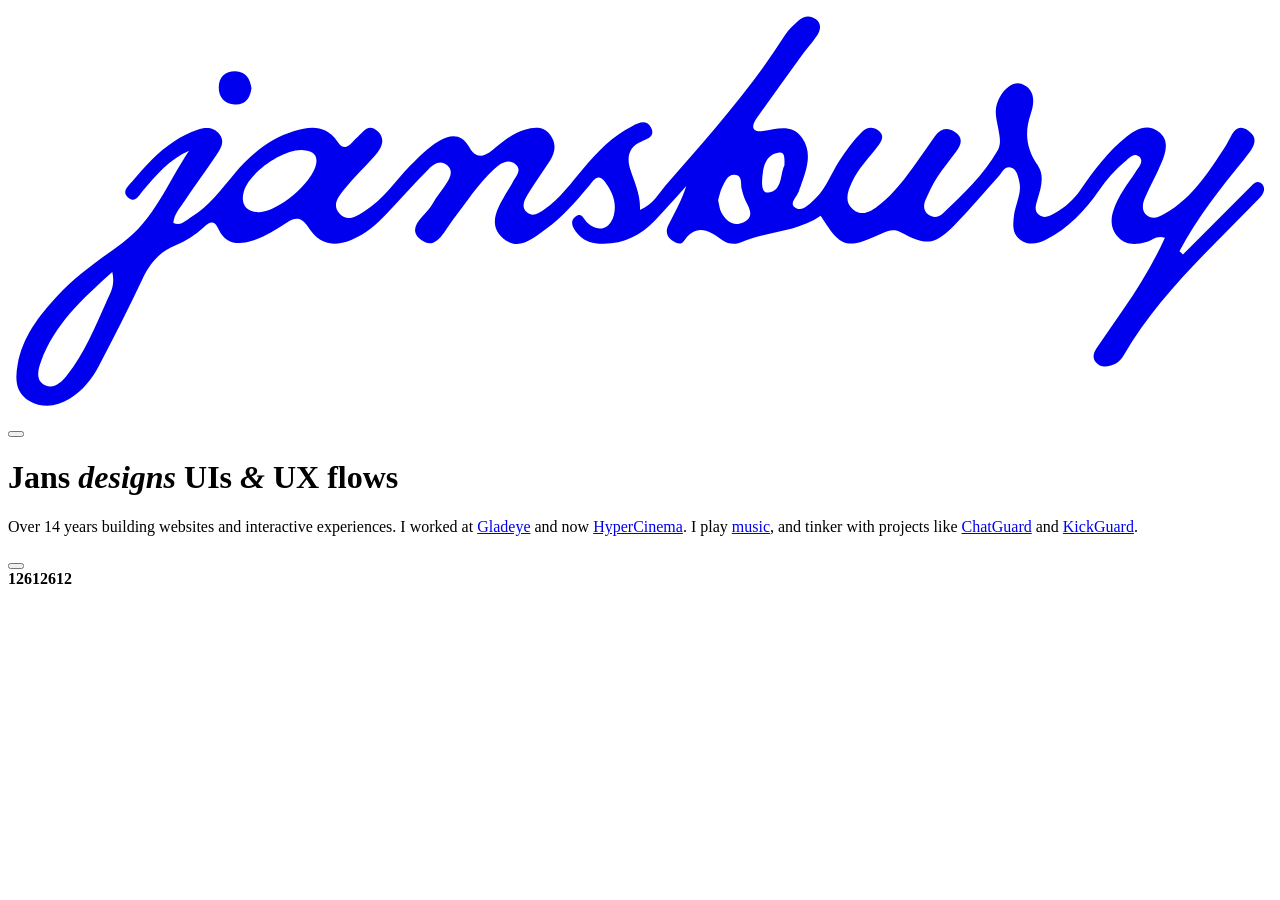
==== docs/index.html @ 8703f207 "Clock hands: black batons inlaid with the page colour, and a red seconds hand with a disc" ====
<!doctype html>
<!--
   _   _ _____ _     _     ___    _____ _   _ _____ ____  _____
  | | | | ____| |   | |   / _ \  |_   _| | | | ____|  _ \| ____|
  | |_| |  _| | |   | |  | | | |   | | | |_| |  _| | |_) |  _|
  |  _  | |___| |___| |__| |_| |   | | |  _  | |___|  _ <| |___
  |_| |_|_____|_____|_____\___/    |_| |_| |_|_____|_| \_\_____|

  You opened the hood. Built by hand by Jans.
-->
<html lang="en" data-theme="orange">
<head>
  <meta charset="utf-8">
  <meta http-equiv="Content-Security-Policy" content="default-src 'self'; script-src 'self'; style-src 'self'; img-src 'self' data:; font-src 'self'; connect-src 'self' https://api.open-meteo.com; object-src 'none'; base-uri 'none'; form-action 'none'">
  <meta name="format-detection" content="telephone=no">
  <meta name="referrer" content="strict-origin-when-cross-origin">
  <meta name="viewport" content="width=device-width, initial-scale=1">
  <title>Jansbury</title>
  <meta name="description" content="Jans designs, builds and automates things, from Auckland, NZ.">
  <meta name="robots" content="noindex, nofollow, noarchive">
  <meta name="theme-color" content="#da5328">
  <script src="/palette.js"></script>
  <meta property="og:type" content="website">
  <meta property="og:url" content="https://jansbury.com/">
  <meta property="og:title" content="Jansbury">
  <meta property="og:description" content="Jans designs, builds and automates things, from Auckland, NZ.">
  <meta property="og:image" content="https://jansbury.com/og.jpg">
  <meta property="og:image:type" content="image/jpeg">
  <meta property="og:image:width" content="1200">
  <meta property="og:image:height" content="630">
  <meta property="og:image:alt" content="The jansbury home page: handwritten logo and headline on orange, with a blue and amber clock.">
  <meta name="twitter:card" content="summary_large_image">
  <link rel="icon" href="/favicon.ico" sizes="48x48">
  <link rel="icon" href="/favicon.svg" type="image/svg+xml">
  <link rel="apple-touch-icon" href="/apple-touch-icon.png">
  <link rel="preload" href="/fonts/instrument-serif.woff2" as="font" type="font/woff2" crossorigin>
  <link rel="preload" href="/fonts/instrument-serif-italic.woff2" as="font" type="font/woff2" crossorigin>
  <link rel="preload" href="/fonts/jost-latin.woff2" as="font" type="font/woff2" crossorigin>
  <link rel="stylesheet" href="/site.css">
  <script src="/main.js" type="module"></script>
  <script src="/clock.js" type="module"></script>
  <script src="/eggs.js" type="module"></script>
  <script src="/sign.js" type="module"></script>
  <script src="/hints.js" type="module"></script>
</head>
<body>

<main class="home">
  <header class="brand">
    <a class="logo-link" href="/" aria-label="Jansbury, home"><svg class="logo" xmlns="http://www.w3.org/2000/svg" viewBox="115.56 340.50 270.72 87.34" fill="currentColor" aria-hidden="true"><path d="M 154.332031 371.085938 C 150.109375 372.953125 147.3125 376.285156 144.484375 379.601562 C 143.679688 380.542969 142.851562 382.351562 141.390625 381.191406 C 139.707031 379.859375 141.351562 378.582031 142.25 377.535156 C 144.929688 374.390625 147.683594 371.289062 151.175781 369.019531 C 152.722656 368.011719 154.414062 367.152344 156.15625 366.554688 C 157.816406 365.988281 159.667969 365.941406 160.890625 367.589844 C 162.078125 369.195312 161.105469 370.648438 160.199219 371.972656 C 157.878906 375.386719 155.457031 378.730469 153.160156 382.160156 C 152.292969 383.453125 151.144531 384.648438 150.972656 386.523438 C 152.660156 387.292969 153.699219 385.976562 154.808594 385.289062 C 158.617188 382.929688 161.226562 379.351562 164.050781 375.984375 C 167.527344 371.839844 171.621094 368.453125 176.882812 366.863281 C 180.316406 365.824219 183.675781 365.523438 186.140625 369.148438 C 187.855469 371.675781 189.03125 369.382812 190.199219 368.359375 C 191.539062 367.179688 192.675781 364.945312 194.742188 366.902344 C 196.628906 368.695312 195.457031 370.628906 194.085938 372.199219 C 191.984375 374.597656 189.628906 376.789062 187.636719 379.273438 C 186.453125 380.75 184.785156 382.671875 186.597656 384.585938 C 188.371094 386.457031 190.292969 384.996094 191.992188 383.960938 C 195.945312 381.554688 198.449219 377.671875 201.5625 374.417969 C 203.507812 372.382812 205.464844 370.394531 207.882812 368.964844 C 210.359375 367.5 212.746094 367.347656 214.339844 370.28125 C 215.6875 372.757812 217.332031 372.5 219.214844 371.015625 C 221.40625 369.289062 223.472656 367.324219 226.246094 366.5625 C 228.203125 366.027344 230.253906 365.71875 231.707031 367.695312 C 233.074219 369.554688 232.78125 371.457031 231.597656 373.28125 C 230 375.734375 228.304688 378.121094 226.769531 380.613281 C 226.078125 381.742188 225.453125 383.183594 226.6875 384.265625 C 227.921875 385.347656 229.242188 384.472656 230.320312 383.722656 C 233.753906 381.335938 236.175781 377.949219 238.828125 374.816406 C 241.863281 371.234375 245.035156 367.84375 249.324219 365.753906 C 250.625 365.121094 252.230469 364.289062 253.214844 366.007812 C 254.304688 367.914062 252.65625 368.488281 251.257812 369.074219 C 248.488281 370.234375 248.027344 372.445312 248.832031 375.011719 C 249.695312 377.761719 251.074219 380.347656 250.910156 383.753906 C 253.871094 382.488281 254.90625 380.246094 256.429688 378.484375 C 265.390625 368.113281 274.601562 357.941406 281.984375 346.308594 C 282.75 345.097656 283.867188 344.074219 284.953125 343.109375 C 286.054688 342.128906 287.445312 342 288.621094 342.925781 C 289.945312 343.964844 289.542969 345.363281 288.765625 346.507812 C 287.648438 348.148438 286.300781 349.636719 285.132812 351.246094 C 282.003906 355.550781 278.890625 359.867188 275.832031 364.21875 C 274.648438 365.898438 274.988281 367.191406 277.246094 366.839844 C 280.296875 366.359375 283.527344 365.25 285.660156 368.335938 C 287.980469 371.691406 286.492188 375.253906 285.335938 378.671875 C 285.25 378.925781 285.101562 379.160156 285.050781 379.417969 C 284.785156 380.761719 282.6875 382.265625 284.132812 383.25 C 285.699219 384.3125 287.257812 382.453125 288.472656 381.3125 C 290.84375 379.082031 291.84375 375.929688 293.589844 373.269531 C 295.054688 371.035156 296.582031 368.863281 298.496094 366.996094 C 299.597656 365.921875 300.9375 365.890625 302.105469 366.84375 C 303.378906 367.882812 302.632812 369.082031 301.929688 370.023438 C 300.023438 372.578125 297.707031 374.832031 296.332031 377.765625 C 295.398438 379.765625 294.582031 382.003906 296.558594 383.640625 C 298.59375 385.328125 300.601562 383.9375 302.292969 382.578125 C 305.4375 380.050781 307.824219 376.839844 310.132812 373.574219 C 311.4375 371.722656 312.785156 369.90625 314.046875 368.027344 C 315.246094 366.242188 316.714844 365.914062 318.453125 367.109375 C 320.28125 368.363281 319.652344 369.851562 318.648438 371.25 C 317.328125 373.085938 315.835938 374.808594 314.609375 376.703125 C 313.609375 378.253906 312.8125 379.953125 312.070312 381.648438 C 311.558594 382.8125 311.613281 384.058594 312.804688 384.859375 C 313.832031 385.542969 314.980469 385.25 315.769531 384.503906 C 320.128906 380.40625 324.480469 376.277344 327.511719 371.027344 C 328.433594 369.429688 327.859375 367.652344 327.578125 365.949219 C 327.382812 364.777344 327.039062 363.582031 327.132812 362.425781 C 327.40625 359.070312 330.378906 355.917969 332.585938 356.75 C 335.753906 357.941406 335.390625 360.90625 334.601562 363.207031 C 333.214844 367.234375 333.695312 370.675781 336.066406 374.128906 C 337.664062 376.457031 336.785156 378.992188 336.066406 381.449219 C 335.742188 382.570312 335.222656 383.863281 336.367188 384.792969 C 337.496094 385.707031 338.695312 385.03125 339.71875 384.46875 C 341.960938 383.246094 343.800781 381.589844 345.28125 379.441406 C 348.148438 375.273438 351.175781 371.203125 355.179688 368.023438 C 357.25 366.382812 359.660156 365.164062 362.082031 367.078125 C 364.414062 368.921875 363.5 371.464844 362.585938 373.691406 C 361.527344 376.261719 360.101562 378.683594 359.039062 381.257812 C 358.542969 382.453125 358.277344 383.992188 359.53125 384.957031 C 360.765625 385.914062 362.097656 385.230469 363.265625 384.578125 C 369.339844 381.195312 372.792969 375.457031 376.453125 369.886719 C 377.582031 368.167969 378.339844 364.761719 381.226562 366.773438 C 383.921875 368.648438 381.90625 370.96875 380.339844 372.875 C 375.210938 379.113281 370.21875 385.445312 366.460938 392.613281 C 366.710938 392.835938 366.957031 393.0625 367.207031 393.289062 C 370.308594 390.191406 373.410156 387.097656 376.507812 383.996094 C 378.292969 382.207031 380.058594 380.394531 381.847656 378.605469 C 382.417969 378.039062 383.097656 377.375 383.910156 377.988281 C 384.765625 378.636719 384.777344 379.628906 384.183594 380.488281 C 383.738281 381.136719 383.125 381.675781 382.570312 382.25 C 372.585938 392.574219 361.847656 402.242188 354.535156 414.867188 C 353.921875 415.925781 353.003906 416.746094 351.789062 417.058594 C 350.601562 417.367188 349.382812 417.488281 348.515625 416.332031 C 347.746094 415.308594 348.082031 414.28125 348.703125 413.363281 C 350.648438 410.5 352.652344 407.675781 354.605469 404.824219 C 357.886719 400.035156 360.90625 395.101562 363.347656 389.707031 C 361.585938 389.097656 360.589844 390.296875 359.375 390.628906 C 357.222656 391.21875 355.125 391.453125 353.417969 389.679688 C 351.78125 387.980469 351.609375 386.003906 352.347656 383.757812 C 353.367188 380.644531 355.390625 378.175781 357.125 375.503906 C 357.742188 374.558594 358.941406 373.34375 357.820312 372.332031 C 356.6875 371.308594 355.636719 372.695312 354.800781 373.398438 C 352.660156 375.199219 350.835938 377.285156 349.226562 379.609375 C 346.246094 383.914062 342.707031 387.695312 337.925781 390.078125 C 336.066406 391.007812 334.132812 391.496094 332.285156 390.058594 C 330.535156 388.695312 330.820312 386.746094 331.023438 384.898438 C 331.292969 382.421875 332.851562 380.132812 332.113281 377.496094 C 331.792969 376.347656 331.625 374.972656 330.265625 374.671875 C 329.011719 374.394531 328.527344 375.679688 327.839844 376.441406 C 324.632812 379.984375 321.59375 383.695312 318.207031 387.058594 C 313.910156 391.328125 312.230469 391.449219 306.867188 388.566406 C 305.351562 387.753906 304.089844 388.140625 302.707031 388.773438 C 295.074219 392.261719 294 391.945312 289.617188 384.976562 C 284.46875 388.582031 277.992188 388.242188 272.449219 390.722656 C 271.253906 391.253906 269.625 391.003906 268.585938 390.234375 C 265.617188 388.039062 262.929688 386.5 260.191406 390.574219 C 259.667969 391.351562 258.433594 390.769531 257.660156 390.175781 C 256.53125 389.308594 256.402344 388.148438 257.011719 386.964844 C 258.398438 384.28125 259.863281 381.636719 260.828125 378.613281 C 258.613281 381.070312 256.445312 383.570312 254.175781 385.972656 C 250.898438 389.4375 246.925781 391.292969 242.054688 390.96875 C 240.230469 390.847656 238.644531 390.273438 237.511719 388.824219 C 236.695312 387.78125 235.722656 386.4375 236.976562 385.285156 C 238.398438 383.976562 238.875 385.746094 239.660156 386.507812 C 241.878906 388.660156 244.546875 387.890625 245.324219 384.8125 C 245.992188 382.148438 244.933594 379.78125 243.402344 377.722656 C 241.882812 375.679688 240.910156 377.511719 240.035156 378.546875 C 237.195312 381.90625 234.316406 385.265625 230.765625 387.859375 C 228.054688 389.835938 224.871094 392.753906 221.507812 389.742188 C 218.21875 386.796875 220.496094 383.371094 222.164062 380.308594 C 222.609375 379.492188 223.183594 378.742188 223.59375 377.910156 C 224.203125 376.667969 225.75 375.28125 224.296875 374.011719 C 222.683594 372.601562 220.996094 373.796875 219.703125 374.984375 C 216.238281 378.152344 213.746094 382.125 210.894531 385.800781 C 209.128906 388.078125 207.304688 392.566406 204.167969 390.265625 C 200.386719 387.5 205.148438 384.933594 206.492188 382.410156 C 207.359375 380.78125 208.652344 379.382812 209.617188 377.800781 C 210.3125 376.660156 210.941406 375.308594 209.621094 374.1875 C 208.109375 372.902344 206.679688 373.988281 205.726562 374.933594 C 202.617188 378.023438 199.722656 381.324219 196.703125 384.507812 C 194.492188 386.835938 192.109375 388.96875 189.0625 390.164062 C 184.96875 391.773438 182.195312 391.082031 179.804688 387.371094 C 178.390625 385.175781 177.046875 385.289062 175.222656 386.5 C 172.890625 388.046875 170.515625 389.503906 167.816406 390.367188 C 164.796875 391.332031 162.140625 391.003906 160.683594 387.925781 C 159.679688 385.804688 158.808594 386.273438 157.484375 387.460938 C 155.695312 389.066406 153.71875 390.441406 151.464844 391.328125 C 148.03125 392.679688 145.941406 395.1875 144.386719 398.488281 C 141.445312 404.746094 138.300781 410.910156 135.097656 417.042969 C 133.613281 419.886719 131.640625 422.449219 128.832031 424.160156 C 126.050781 425.859375 123.066406 426.339844 120.136719 424.652344 C 117.058594 422.878906 117.09375 419.859375 117.617188 416.875 C 118.648438 410.984375 122.148438 406.445312 126.0625 402.21875 C 130.160156 397.800781 135.136719 394.410156 139.976562 390.882812 C 146.898438 385.847656 149.761719 377.90625 154.332031 371.085938 M 137.890625 397.0625 C 131.453125 402.851562 125.460938 408.328125 122.589844 416.3125 C 122.011719 417.921875 121.367188 420.304688 123.484375 421.296875 C 125.417969 422.207031 127.074219 420.625 128.199219 419.171875 C 131.886719 414.421875 134.199219 408.898438 136.609375 403.453125 C 137.378906 401.710938 138.578125 399.984375 137.890625 397.0625 M 169.347656 384.222656 C 173.40625 384.144531 180.832031 377.851562 181.554688 373.898438 C 181.964844 371.648438 180.519531 371.128906 178.796875 370.960938 C 174.652344 370.5625 167.234375 375.734375 166.074219 379.78125 C 165.289062 382.527344 166.578125 384.277344 169.347656 384.222656 M 267.652344 381.695312 C 267.898438 382.6875 267.953125 383.519531 268.300781 384.203125 C 269.316406 386.1875 270.941406 387.417969 273.148438 386.375 C 275.34375 385.335938 274.492188 383.605469 273.632812 381.984375 C 273.207031 381.179688 272.957031 380.265625 272.734375 379.375 C 272.433594 378.171875 272.972656 376.335938 271.171875 376.203125 C 269.703125 376.09375 269.101562 377.691406 268.535156 378.859375 C 268.085938 379.785156 267.910156 380.84375 267.652344 381.695312 M 281.863281 374.179688 C 281.855469 372.941406 282.046875 371.292969 280.753906 371.457031 C 278.078125 371.789062 277.378906 374.113281 277.148438 376.441406 C 277.011719 377.835938 276.835938 380.253906 278.449219 380.023438 C 281.53125 379.574219 280.855469 376.121094 281.863281 374.179688"/><path d="M 167.710938 357.714844 C 167.417969 359.898438 166.296875 361.34375 164.078125 361.175781 C 161.996094 361.015625 160.667969 359.703125 160.695312 357.46875 C 160.722656 355.164062 162.195312 354.003906 164.277344 354.046875 C 166.457031 354.09375 167.449219 355.691406 167.710938 357.714844"/></svg></a>
    <div class="sign" data-sign>
      <button class="sign__line" type="button" aria-expanded="false" aria-label="Contact"></button>
    </div>
  </header>

  <div class="copy">
    <h1 class="line">
      <span class="l l--1">Jans <em data-does>designs</em></span>
      <span class="l l--2" data-what>UI<span class="lc">s</span>&nbsp;<em>&amp;</em> UX flows</span>
    </h1>
    <p class="blurb">Over 14 years building websites and interactive experiences. I worked at <a href="https://gladeye.com" target="_blank" rel="noopener noreferrer">Gladeye</a> and now <a href="https://hypercinema.ai" target="_blank" rel="noopener noreferrer">HyperCinema</a>. I play <a href="https://soundcloud.com/jansbury" target="_blank" rel="noopener noreferrer">music</a>, and tinker with projects like <a href="https://chatguard.bot/" target="_blank" rel="noopener noreferrer">ChatGuard</a> and <a href="https://kickguard.space/" target="_blank" rel="noopener noreferrer">KickGuard</a>.</p>
  </div>

  <button class="pips" type="button" data-palette-switch aria-label="Change the colours"><b></b><b></b><b></b></button>

  <div class="time" data-clock hidden>
    <p class="time__k" data-place>Auckland, NZ</p>
    <p class="time__v" data-time></p>
    <p class="time__diff" data-diff></p>
  </div>

  <div class="rule--v" data-scrub>
    <span class="hours" aria-hidden="true"><b>12</b><b>6</b><b>12</b><b>6</b><b>12</b></span>
    <b class="scrub" role="slider" tabindex="0" aria-label="Time in Auckland" aria-orientation="vertical" aria-valuemin="0" aria-valuemax="1435" aria-valuenow="0"></b>
  </div>

  <div class="deco" aria-hidden="true">
    <i class="target"><b class="hand hand--h"></b><b class="hand hand--m"></b><b class="hand hand--s"></b></i>
    <p class="vert" data-here></p>
    <span class="dots"><b></b><b></b><b></b><b></b><b></b><b></b><b></b><b></b><b></b><b></b><b></b><b></b><b></b><b></b><b></b><b></b><b></b><b></b><b></b><b></b><b></b><b></b><b></b><b></b><b></b><b></b><b></b><b></b><b></b><b></b><b></b><b></b><b></b><b></b><b></b><b></b><b></b><b></b><b></b><b></b><b></b><b></b><b></b><b></b><b></b><b></b><b></b><b></b><b></b></span>
  </div>
</main>

</body>
</html>
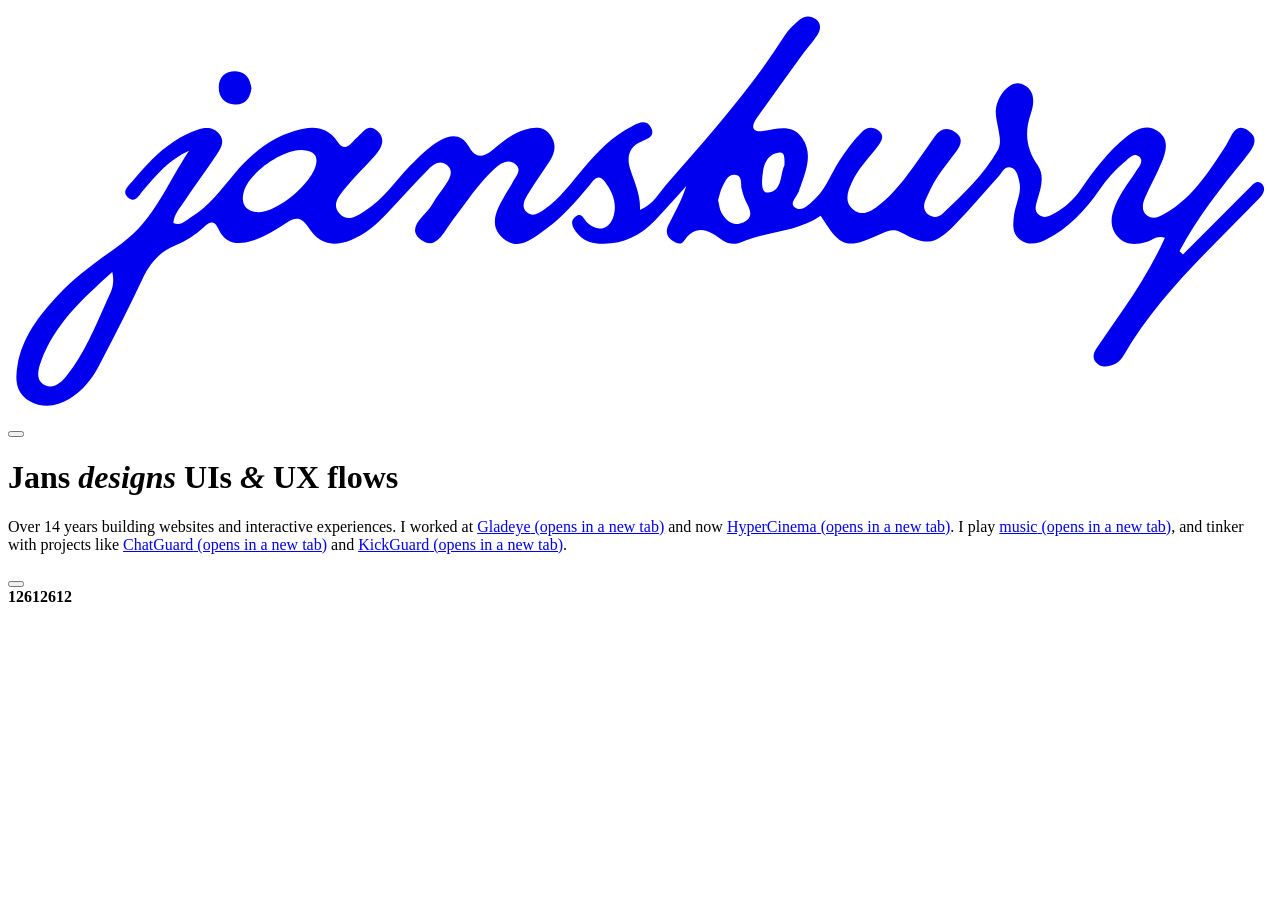
==== commit b7e18ffa: "Open to search engines: indexable, canonical, fuller title and description, social cards, structured" ====
--- a/docs/index.html
+++ b/docs/index.html
@@ -8,34 +8,69 @@
 
   You opened the hood. Built by hand by Jans.
 -->
-<html lang="en" data-theme="orange">
+<html lang="en-NZ" data-theme="orange">
 <head>
   <meta charset="utf-8">
   <meta http-equiv="Content-Security-Policy" content="default-src 'self'; script-src 'self'; style-src 'self'; img-src 'self' data:; font-src 'self'; connect-src 'self' https://api.open-meteo.com; object-src 'none'; base-uri 'none'; form-action 'none'">
   <meta name="format-detection" content="telephone=no">
   <meta name="referrer" content="strict-origin-when-cross-origin">
   <meta name="viewport" content="width=device-width, initial-scale=1">
-  <title>Jansbury</title>
-  <meta name="description" content="Jans designs, builds and automates things, from Auckland, NZ.">
-  <meta name="robots" content="noindex, nofollow, noarchive">
+  <title>Jansbury · Jans, designer and developer in Auckland</title>
+  <meta name="description" content="Jans designs and builds websites, interfaces and tools in Auckland, New Zealand. Over 14 years of interactive work, at Gladeye and now HyperCinema.">
+  <meta name="robots" content="index, follow, max-image-preview:large">
+  <meta name="author" content="Jans">
+  <link rel="canonical" href="https://jansbury.com/">
   <meta name="theme-color" content="#da5328">
   <script src="/palette.js"></script>
   <meta property="og:type" content="website">
   <meta property="og:url" content="https://jansbury.com/">
-  <meta property="og:title" content="Jansbury">
-  <meta property="og:description" content="Jans designs, builds and automates things, from Auckland, NZ.">
+  <meta property="og:site_name" content="Jansbury">
+  <meta property="og:locale" content="en_NZ">
+  <meta property="og:title" content="Jansbury · Jans, designer and developer in Auckland">
+  <meta property="og:description" content="Jans designs and builds websites, interfaces and tools in Auckland, New Zealand.">
   <meta property="og:image" content="https://jansbury.com/og.jpg">
   <meta property="og:image:type" content="image/jpeg">
   <meta property="og:image:width" content="1200">
   <meta property="og:image:height" content="630">
   <meta property="og:image:alt" content="The jansbury home page: handwritten logo and headline on orange, with a blue and amber clock.">
   <meta name="twitter:card" content="summary_large_image">
+  <meta name="twitter:title" content="Jansbury · Jans, designer and developer in Auckland">
+  <meta name="twitter:description" content="Jans designs and builds websites, interfaces and tools in Auckland, New Zealand.">
+  <meta name="twitter:image" content="https://jansbury.com/og.jpg">
+  <meta name="twitter:image:alt" content="The jansbury home page: handwritten logo and headline on orange, with a blue and amber clock.">
+  <script type="application/ld+json">
+  {
+    "@context": "https://schema.org",
+    "@graph": [
+      {
+        "@type": "Person",
+        "@id": "https://jansbury.com/#jans",
+        "name": "Jans",
+        "url": "https://jansbury.com/",
+        "image": "https://jansbury.com/og.jpg",
+        "jobTitle": "Designer and developer",
+        "description": "Designs and builds websites, interfaces and tools. Over 14 years of interactive work.",
+        "worksFor": { "@type": "Organization", "name": "HyperCinema", "url": "https://hypercinema.ai" },
+        "address": { "@type": "PostalAddress", "addressLocality": "Auckland", "addressCountry": "NZ" },
+        "sameAs": ["https://soundcloud.com/jansbury", "https://github.com/Jansbury"]
+      },
+      {
+        "@type": "WebSite",
+        "@id": "https://jansbury.com/#site",
+        "url": "https://jansbury.com/",
+        "name": "Jansbury",
+        "inLanguage": "en-NZ",
+        "publisher": { "@id": "https://jansbury.com/#jans" }
+      }
+    ]
+  }
+  </script>
   <link rel="icon" href="/favicon.ico" sizes="48x48">
   <link rel="icon" href="/favicon.svg" type="image/svg+xml">
   <link rel="apple-touch-icon" href="/apple-touch-icon.png">
   <link rel="preload" href="/fonts/instrument-serif.woff2" as="font" type="font/woff2" crossorigin>
   <link rel="preload" href="/fonts/instrument-serif-italic.woff2" as="font" type="font/woff2" crossorigin>
-  <link rel="preload" href="/fonts/jost-latin.woff2" as="font" type="font/woff2" crossorigin>
+  <link rel="preload" href="/fonts/apfel-grotezk.woff2" as="font" type="font/woff2" crossorigin>
   <link rel="stylesheet" href="/site.css">
   <script src="/main.js" type="module"></script>
   <script src="/clock.js" type="module"></script>
@@ -58,7 +93,7 @@
       <span class="l l--1">Jans <em data-does>designs</em></span>
       <span class="l l--2" data-what>UI<span class="lc">s</span>&nbsp;<em>&amp;</em> UX flows</span>
     </h1>
-    <p class="blurb">Over 14 years building websites and interactive experiences. I worked at <a href="https://gladeye.com" target="_blank" rel="noopener noreferrer">Gladeye</a> and now <a href="https://hypercinema.ai" target="_blank" rel="noopener noreferrer">HyperCinema</a>. I play <a href="https://soundcloud.com/jansbury" target="_blank" rel="noopener noreferrer">music</a>, and tinker with projects like <a href="https://chatguard.bot/" target="_blank" rel="noopener noreferrer">ChatGuard</a> and <a href="https://kickguard.space/" target="_blank" rel="noopener noreferrer">KickGuard</a>.</p>
+    <p class="blurb">Over 14 years building websites and interactive experiences. I worked at <a href="https://gladeye.com" target="_blank" rel="noopener noreferrer">Gladeye<span class="sr"> (opens in a new tab)</span></a> and now <a href="https://hypercinema.ai" target="_blank" rel="noopener noreferrer">HyperCinema<span class="sr"> (opens in a new tab)</span></a>. I play <a href="https://soundcloud.com/jansbury" target="_blank" rel="noopener noreferrer">music<span class="sr"> (opens in a new tab)</span></a>, and tinker with projects like <a href="https://chatguard.bot/" target="_blank" rel="noopener noreferrer">ChatGuard<span class="sr"> (opens in a new tab)</span></a> and <a href="https://kickguard.space/" target="_blank" rel="noopener noreferrer">KickGuard<span class="sr"> (opens in a new tab)</span></a>.</p>
   </div>
 
   <button class="pips" type="button" data-palette-switch aria-label="Change the colours"><b></b><b></b><b></b></button>
